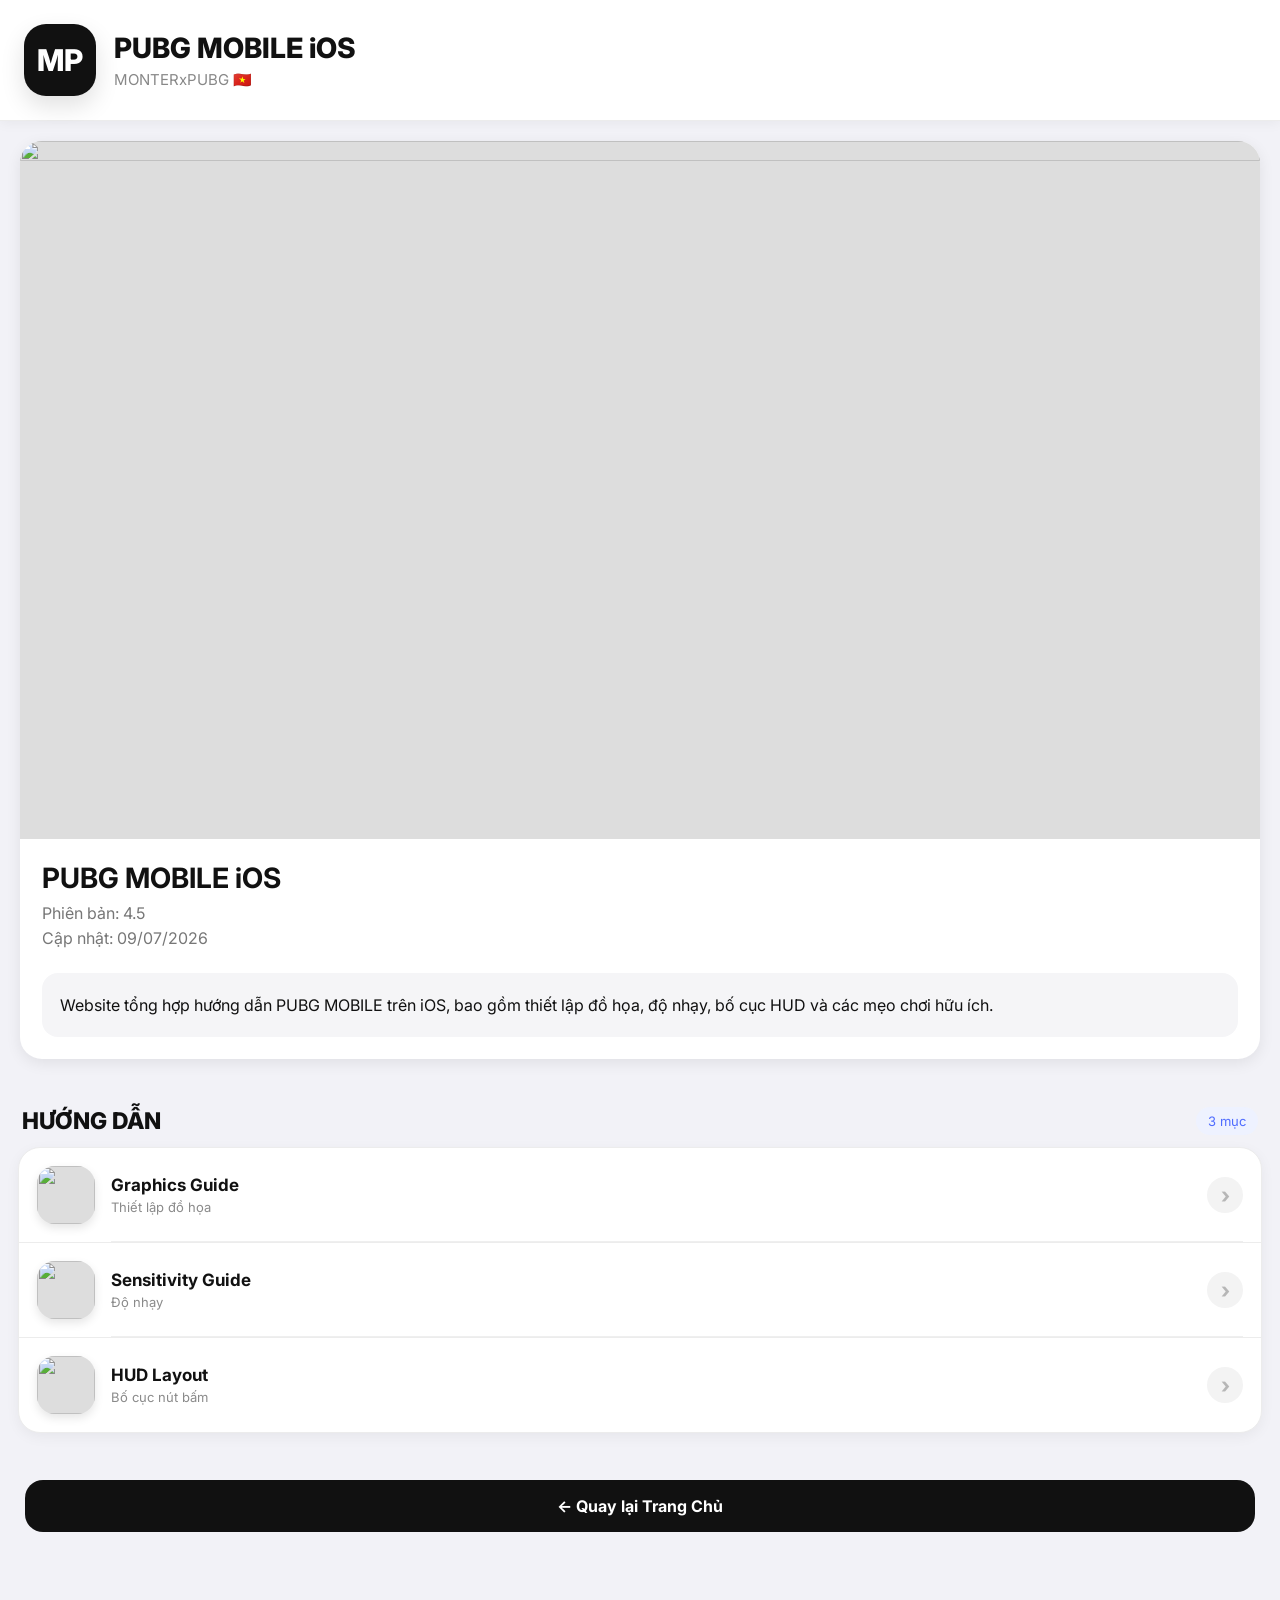
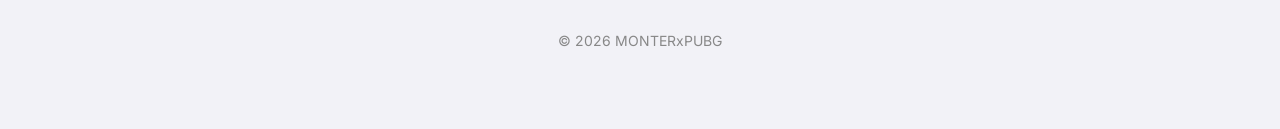
==== pages/pubg.html @ d8c606f1 "Create pubg.html" ====
<!DOCTYPE html>
<html lang="vi">

<head>

<meta charset="UTF-8">

<meta name="viewport" content="width=device-width, initial-scale=1.0">

<title>PUBG MOBILE iOS | MONTERxPUBG</title>

<link rel="stylesheet" href="../style.css">

<link href="https://fonts.googleapis.com/css2?family=Inter:wght@400;500;600;700;800&display=swap" rel="stylesheet">

</head>

<body>

<header>

<div class="logo">

MP

</div>

<div>

<h1>PUBG MOBILE iOS</h1>

<p>MONTERxPUBG 🇻🇳</p>

</div>

</header>

<section style="padding:20px;">

<div style="
background:#fff;
border-radius:22px;
overflow:hidden;
box-shadow:0 4px 15px rgba(0,0,0,.08);
">

<img
src="../assets/pubg.png"
style="
width:100%;
display:block;
aspect-ratio:16/9;
object-fit:cover;
background:#ddd;
">

<div style="padding:22px;">

<h2 style="font-size:28px;">

PUBG MOBILE iOS

</h2>

<p style="
margin-top:8px;
color:#777;
">

Phiên bản: 4.5

</p>

<p style="
margin-top:5px;
color:#777;
">

Cập nhật: 09/07/2026

</p>

<div style="
margin-top:25px;
padding:18px;
background:#f5f5f7;
border-radius:16px;
line-height:1.8;
">

Website tổng hợp hướng dẫn PUBG MOBILE trên iOS, bao gồm thiết lập đồ họa, độ nhạy, bố cục HUD và các mẹo chơi hữu ích.

</div>

</div>

</div>

</section>

<section>

<div class="section-title">

<span>

HƯỚNG DẪN

</span>

<small>

3 mục

</small>

</div>

<div class="list">

<div class="item">

<img src="../assets/pubg.png">

<div class="item-text">

<h3>

Graphics Guide

</h3>

<p>

Thiết lập đồ họa

</p>

</div>

<div class="arrow">

›

</div>

</div>

<div class="item">

<img src="../assets/pubg.png">

<div class="item-text">

<h3>

Sensitivity Guide

</h3>

<p>

Độ nhạy

</p>

</div>

<div class="arrow">

›

</div>

</div>

<div class="item">

<img src="../assets/pubg.png">

<div class="item-text">

<h3>

HUD Layout

</h3>

<p>

Bố cục nút bấm

</p>

</div>

<div class="arrow">

›

</div>

</div>

</div>

</section>

<div style="padding:25px;">

<a
href="../index.html"
style="
display:block;
text-align:center;
padding:16px;
background:#111;
color:#fff;
text-decoration:none;
border-radius:18px;
font-weight:700;
">

← Quay lại Trang Chủ

</a>

</div>

<footer>

© 2026 MONTERxPUBG

</footer>

<script src="../script.js"></script>

</body>

</html>
---- style.css ----
/* ===========================
   MONTERxPUBG V2
=========================== */

*{
    margin:0;
    padding:0;
    box-sizing:border-box;
    font-family:'Inter',sans-serif;
}

body{
    background:#f2f2f7;
    color:#111;
    -webkit-font-smoothing:antialiased;
}

/* HEADER */

header{
    display:flex;
    align-items:center;
    gap:18px;
    padding:24px;
    background:#fff;
    position:sticky;
    top:0;
    z-index:100;
    border-bottom:1px solid #ececec;
}

.logo{
    width:72px;
    height:72px;
    border-radius:22px;
    background:#111;
    color:#fff;
    display:flex;
    justify-content:center;
    align-items:center;
    font-size:30px;
    font-weight:800;
    flex-shrink:0;
}

header h1{
    font-size:28px;
    font-weight:800;
}

header p{
    color:#888;
    margin-top:5px;
    font-size:15px;
}

/* SEARCH */

.search{
    padding:22px;
}

.search input{
    width:100%;
    height:54px;
    border:none;
    outline:none;
    border-radius:16px;
    background:#fff;
    padding:0 18px;
    font-size:16px;
    box-shadow:0 4px 12px rgba(0,0,0,.06);
}

/* SECTION */

section{
    margin-bottom:22px;
}

.section-title{
    display:flex;
    justify-content:space-between;
    align-items:center;
    padding:0 22px 12px;
}

.section-title span{
    font-size:20px;
    font-weight:700;
}

.section-title small{
    color:#777;
}

/* LIST */

.list{
    background:#fff;
    margin:0 18px;
    border-radius:22px;
    overflow:hidden;
    box-shadow:0 4px 14px rgba(0,0,0,.05);
}

/* ITEM */

.item{
    display:flex;
    align-items:center;
    padding:18px;
    border-bottom:1px solid #ececec;
    cursor:pointer;
    transition:.2s;
}

.item:last-child{
    border-bottom:none;
}

.item:hover{
    background:#fafafa;
}

.item img{
    width:58px;
    height:58px;
    border-radius:16px;
    object-fit:cover;
    margin-right:16px;
    background:#ddd;
}

.item-text{
    flex:1;
}

.item-text h3{
    font-size:18px;
    font-weight:600;
}

.item-text p{
    margin-top:4px;
    color:#888;
    font-size:14px;
}

.arrow{
    font-size:28px;
    color:#b6b6b6;
    font-weight:700;
}

/* FOOTER */

footer{
    padding:35px;
    text-align:center;
    color:#888;
    font-size:14px;
}
/* ===========================
   POPUP
=========================== */

.popup{
    position:fixed;
    inset:0;
    background:rgba(0,0,0,.45);
    backdrop-filter:blur(8px);
    display:flex;
    justify-content:center;
    align-items:center;
    padding:20px;
    z-index:9999;
}

.popup-box{
    width:100%;
    max-width:420px;
    background:#fff;
    border-radius:26px;
    padding:22px;
    animation:popupShow .25s ease;
}

.popup-header{
    display:flex;
    justify-content:space-between;
    align-items:center;
    margin-bottom:18px;
}

.popup-header h2{
    font-size:24px;
    font-weight:700;
}

.popup-header p{
    margin-top:5px;
    color:#777;
    font-size:14px;
}

.popup-header button{
    width:40px;
    height:40px;
    border:none;
    border-radius:12px;
    background:#f3f3f3;
    font-size:18px;
    cursor:pointer;
}

.popup-content{
    line-height:1.8;
    color:#555;
    font-size:15px;
}

.popup-social{
    margin:20px 0;
    display:flex;
    flex-direction:column;
    gap:12px;
}

.popup-social a{
    text-decoration:none;
    color:#0A84FF;
    font-weight:600;
}

.popup-footer{
    display:flex;
    gap:12px;
    justify-content:flex-end;
}

.hide-btn{

    background:#f3f3f3;
    color:#111;
    border:none;

    padding:12px 18px;

    border-radius:14px;

    font-weight:600;

    cursor:pointer;

}

.ok-btn{

    background:#111;

    color:#fff;

    border:none;

    padding:12px 22px;

    border-radius:14px;

    font-weight:600;

    cursor:pointer;

}

.hide-btn:hover{

    background:#e7e7e7;

}

.ok-btn:hover{

    opacity:.9;

}

@keyframes popupShow{

from{

opacity:0;

transform:scale(.92);

}

to{

opacity:1;

transform:scale(1);

}

}
/* ===========================
   APP STORE CARD
=========================== */

.item{

    position:relative;

    transition:.25s;

}

.item:active{

    transform:scale(.98);

    background:#f8f8f8;

}

.item img{

    border-radius:18px;

    box-shadow:0 4px 10px rgba(0,0,0,.10);

}

.item h3{

    font-size:17px;

    font-weight:700;

    color:#111;

}

.item p{

    font-size:13px;

    color:#8a8a8a;

}

.arrow{

    width:36px;

    height:36px;

    border-radius:50%;

    background:#f3f3f3;

    display:flex;

    align-items:center;

    justify-content:center;

    font-size:22px;

    transition:.25s;

}

.item:hover .arrow{

    background:#111;

    color:white;

}

/* CATEGORY */

.section-title{

    margin-top:28px;

}

.section-title span{

    font-size:23px;

    font-weight:800;

}

.section-title small{

    background:#eef2ff;

    color:#4f6cff;

    padding:6px 12px;

    border-radius:20px;

    font-size:13px;

}

/* LIST */

.list{

    border:1px solid #ececec;

}

/* ITEM DIVIDER */

.item::after{

    content:"";

    position:absolute;

    left:92px;

    right:18px;

    bottom:0;

    height:1px;

    background:#efefef;

}

.item:last-child::after{

    display:none;

}

/* HEADER EFFECT */

header{

    box-shadow:0 2px 12px rgba(0,0,0,.05);

}

/* SEARCH */

.search input:focus{

    box-shadow:

    0 0 0 3px rgba(10,132,255,.15),

    0 4px 18px rgba(0,0,0,.08);

}

/* FOOTER */

footer{

    margin-top:40px;

}
/* ======================================
   RESPONSIVE IPHONE
====================================== */

html{

scroll-behavior:smooth;

}

body{

overflow-x:hidden;

}

/* Hiệu ứng xuất hiện */

section{

animation:fadeUp .45s ease;

}

@keyframes fadeUp{

from{

opacity:0;

transform:translateY(20px);

}

to{

opacity:1;

transform:translateY(0);

}

}

/* Header */

header{

backdrop-filter:blur(18px);

-webkit-backdrop-filter:blur(18px);

}

/* Search */

.search{

position:sticky;

top:98px;

z-index:90;

background:#f2f2f7;

padding-top:15px;

padding-bottom:15px;

}

.search input{

transition:.25s;

}

.search input::placeholder{

color:#9a9a9a;

}

/* Card */

.item{

min-height:88px;

}

.item:hover{

background:#f7f7f7;

}

.item:active{

transform:scale(.98);

}

/* Logo */

.logo{

box-shadow:

0 10px 25px rgba(0,0,0,.12);

}

/* Popup */

.popup-box{

box-shadow:

0 20px 50px rgba(0,0,0,.25);

}

/* Scrollbar */

::-webkit-scrollbar{

width:0;

}

/* Footer */

footer{

padding-bottom:80px;

}

/* Mobile */

@media(max-width:768px){

header{

padding:18px;

}

.logo{

width:60px;

height:60px;

font-size:24px;

border-radius:18px;

}

header h1{

font-size:24px;

}

header p{

font-size:14px;

}

.section-title span{

font-size:18px;

}

.item img{

width:50px;

height:50px;

}

.item h3{

font-size:16px;

}

.item p{

font-size:13px;

}

.arrow{

width:32px;

height:32px;

font-size:18px;

}

.popup-box{

padding:20px;

border-radius:20px;

}

.popup-header h2{

font-size:20px;

}

.popup-links a{

font-size:16px;

}

.hide-btn,

.ok-btn{

padding:10px 16px;

font-size:14px;

}

}

/* iPhone Safe Area */

body{

padding-bottom:env(safe-area-inset-bottom);

}

footer{

padding-bottom:calc(80px + env(safe-area-inset-bottom));

}
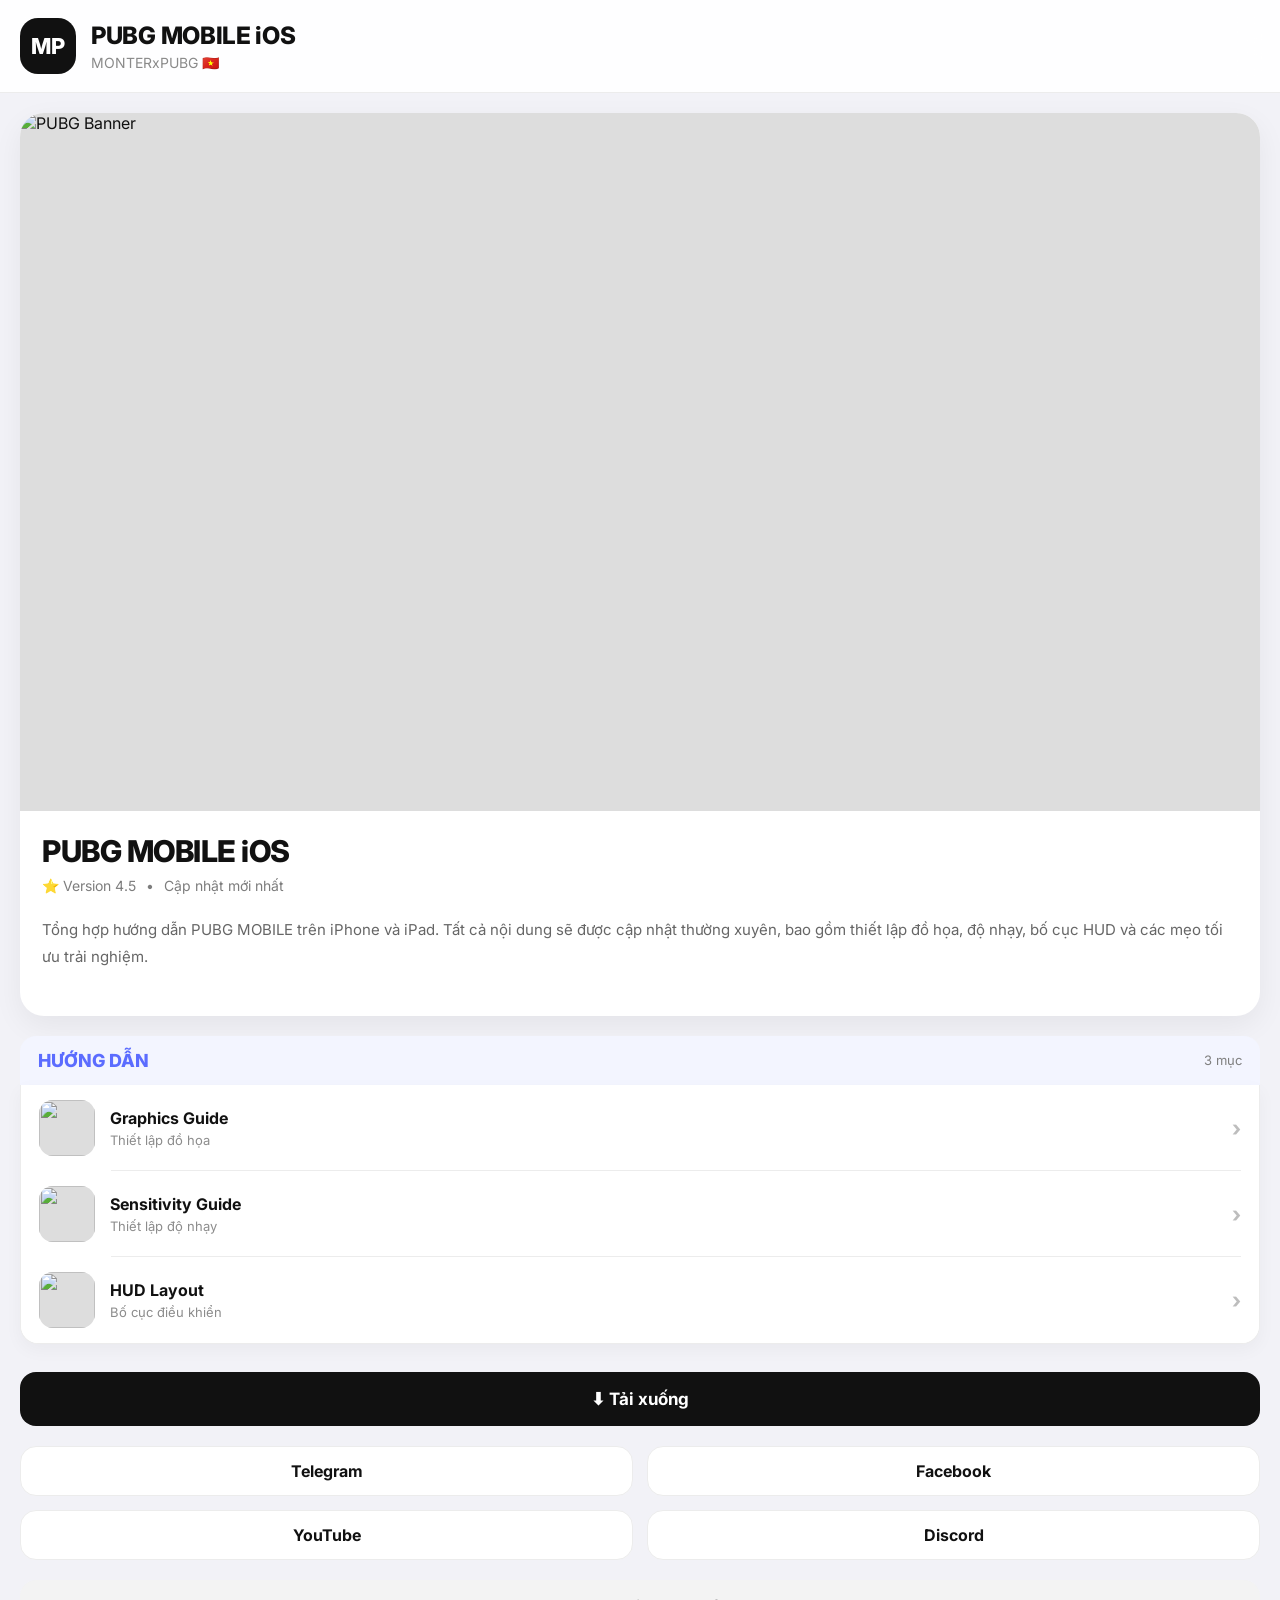
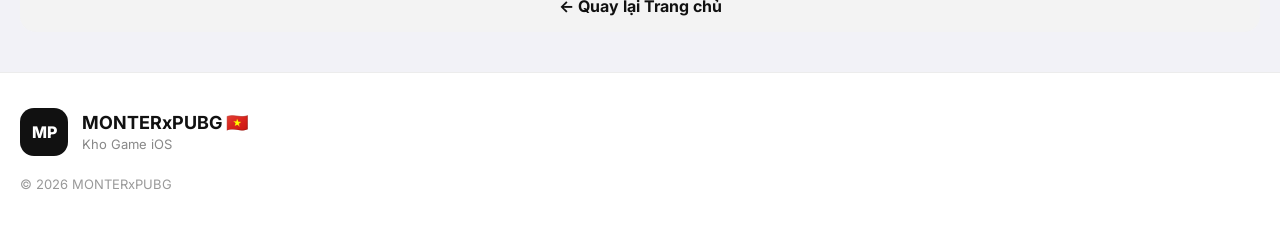
==== commit d7da41dd: "Update pubg.html" ====
--- a/pages/pubg.html
+++ b/pages/pubg.html
@@ -11,6 +11,10 @@
 
 <link rel="stylesheet" href="../style.css">
 
+<link rel="preconnect" href="https://fonts.googleapis.com">
+
+<link rel="preconnect" href="https://fonts.gstatic.com" crossorigin>
+
 <link href="https://fonts.googleapis.com/css2?family=Inter:wght@400;500;600;700;800&display=swap" rel="stylesheet">
 
 </head>
@@ -25,7 +29,7 @@
 
 </div>
 
-<div>
+<div class="header-info">
 
 <h1>PUBG MOBILE iOS</h1>
 
@@ -35,202 +39,180 @@
 
 </header>
 
-<section style="padding:20px;">
-
-<div style="
-background:#fff;
-border-radius:22px;
-overflow:hidden;
-box-shadow:0 4px 15px rgba(0,0,0,.08);
-">
-
-<img
-src="../assets/pubg.png"
-style="
-width:100%;
-display:block;
-aspect-ratio:16/9;
-object-fit:cover;
-background:#ddd;
-">
-
-<div style="padding:22px;">
-
-<h2 style="font-size:28px;">
+<!-- Banner -->
+
+<section class="page-banner">
+
+<img src="../assets/banner-pubg.jpg" alt="PUBG Banner">
+
+<div class="page-content">
+
+<h1 class="page-title">
 
 PUBG MOBILE iOS
 
-</h2>
-
-<p style="
-margin-top:8px;
-color:#777;
-">
-
-Phiên bản: 4.5
+</h1>
+
+<div class="page-version">
+
+<span>⭐ Version 4.5</span>
+
+<span>•</span>
+
+<span>Cập nhật mới nhất</span>
+
+</div>
+
+<p class="page-description">
+
+Tổng hợp hướng dẫn PUBG MOBILE trên iPhone và iPad. Tất cả nội dung sẽ được cập nhật thường xuyên, bao gồm thiết lập đồ họa, độ nhạy, bố cục HUD và các mẹo tối ưu trải nghiệm.
 
 </p>
 
-<p style="
-margin-top:5px;
-color:#777;
-">
-
-Cập nhật: 09/07/2026
+</div>
+
+</section>
+
+<!-- Danh sách -->
+
+<section class="category">
+
+<div class="category-title">
+
+<h2>HƯỚNG DẪN</h2>
+
+<span>3 mục</span>
+
+</div>
+
+<div class="card-list">
+
+<a href="pubg/graphics.html" class="card">
+
+<img src="../assets/pubg.png">
+
+<div class="card-text">
+
+<h3>Graphics Guide</h3>
+
+<p>Thiết lập đồ họa</p>
+
+</div>
+
+<div class="arrow">›</div>
+
+</a>
+
+<a href="pubg/sensitivity.html" class="card">
+
+<img src="../assets/pubg.png">
+
+<div class="card-text">
+
+<h3>Sensitivity Guide</h3>
+
+<p>Thiết lập độ nhạy</p>
+
+</div>
+
+<div class="arrow">›</div>
+
+</a>
+
+<a href="pubg/hud.html" class="card">
+
+<img src="../assets/pubg.png">
+
+<div class="card-text">
+
+<h3>HUD Layout</h3>
+
+<p>Bố cục điều khiển</p>
+
+</div>
+
+<div class="arrow">›</div>
+
+</a>
+
+</div>
+
+</section>
+
+<!-- Download -->
+
+<div class="download-box">
+
+<a href="#" class="download-btn">
+
+⬇ Tải xuống
+
+</a>
+
+</div>
+
+<!-- Social -->
+
+<div class="social-box">
+
+<a href="#" class="social-btn">
+
+Telegram
+
+</a>
+
+<a href="#" class="social-btn">
+
+Facebook
+
+</a>
+
+<a href="#" class="social-btn">
+
+YouTube
+
+</a>
+
+<a href="#" class="social-btn">
+
+Discord
+
+</a>
+
+</div>
+
+<a href="../index.html" class="back-home">
+
+← Quay lại Trang chủ
+
+</a>
+
+<footer>
+
+<div class="footer-logo">
+
+<div class="footer-icon">
+
+MP
+
+</div>
+
+<div class="footer-info">
+
+<h3>MONTERxPUBG 🇻🇳</h3>
+
+<p>Kho Game iOS</p>
+
+</div>
+
+</div>
+
+<p class="copyright">
+
+© 2026 MONTERxPUBG
 
 </p>
 
-<div style="
-margin-top:25px;
-padding:18px;
-background:#f5f5f7;
-border-radius:16px;
-line-height:1.8;
-">
-
-Website tổng hợp hướng dẫn PUBG MOBILE trên iOS, bao gồm thiết lập đồ họa, độ nhạy, bố cục HUD và các mẹo chơi hữu ích.
-
-</div>
-
-</div>
-
-</div>
-
-</section>
-
-<section>
-
-<div class="section-title">
-
-<span>
-
-HƯỚNG DẪN
-
-</span>
-
-<small>
-
-3 mục
-
-</small>
-
-</div>
-
-<div class="list">
-
-<div class="item">
-
-<img src="../assets/pubg.png">
-
-<div class="item-text">
-
-<h3>
-
-Graphics Guide
-
-</h3>
-
-<p>
-
-Thiết lập đồ họa
-
-</p>
-
-</div>
-
-<div class="arrow">
-
-›
-
-</div>
-
-</div>
-
-<div class="item">
-
-<img src="../assets/pubg.png">
-
-<div class="item-text">
-
-<h3>
-
-Sensitivity Guide
-
-</h3>
-
-<p>
-
-Độ nhạy
-
-</p>
-
-</div>
-
-<div class="arrow">
-
-›
-
-</div>
-
-</div>
-
-<div class="item">
-
-<img src="../assets/pubg.png">
-
-<div class="item-text">
-
-<h3>
-
-HUD Layout
-
-</h3>
-
-<p>
-
-Bố cục nút bấm
-
-</p>
-
-</div>
-
-<div class="arrow">
-
-›
-
-</div>
-
-</div>
-
-</div>
-
-</section>
-
-<div style="padding:25px;">
-
-<a
-href="../index.html"
-style="
-display:block;
-text-align:center;
-padding:16px;
-background:#111;
-color:#fff;
-text-decoration:none;
-border-radius:18px;
-font-weight:700;
-">
-
-← Quay lại Trang Chủ
-
-</a>
-
-</div>
-
-<footer>
-
-© 2026 MONTERxPUBG
-
 </footer>
 
 <script src="../script.js"></script>
--- a/style.css
+++ b/style.css
@@ -1,728 +1,841 @@
+/* ===================================
+   MONTERxPUBG V5
+=================================== */
+
+*{
+margin:0;
+padding:0;
+box-sizing:border-box;
+font-family:'Inter',sans-serif;
+}
+
+html{
+scroll-behavior:smooth;
+}
+
+body{
+
+background:#f2f2f7;
+
+color:#111;
+
+-webkit-font-smoothing:antialiased;
+
+}
+
 /* ===========================
-   MONTERxPUBG V2
+HEADER
 =========================== */
 
-*{
-    margin:0;
-    padding:0;
-    box-sizing:border-box;
-    font-family:'Inter',sans-serif;
-}
-
-body{
-    background:#f2f2f7;
-    color:#111;
-    -webkit-font-smoothing:antialiased;
-}
-
-/* HEADER */
-
 header{
-    display:flex;
-    align-items:center;
-    gap:18px;
-    padding:24px;
-    background:#fff;
-    position:sticky;
-    top:0;
-    z-index:100;
-    border-bottom:1px solid #ececec;
+
+position:sticky;
+
+top:0;
+
+z-index:1000;
+
+display:flex;
+
+align-items:center;
+
+gap:15px;
+
+padding:18px 20px;
+
+background:rgba(255,255,255,.92);
+
+backdrop-filter:blur(20px);
+
+-webkit-backdrop-filter:blur(20px);
+
+border-bottom:1px solid #ececec;
+
 }
 
 .logo{
-    width:72px;
-    height:72px;
-    border-radius:22px;
-    background:#111;
-    color:#fff;
-    display:flex;
-    justify-content:center;
-    align-items:center;
-    font-size:30px;
-    font-weight:800;
-    flex-shrink:0;
-}
-
-header h1{
-    font-size:28px;
-    font-weight:800;
-}
-
-header p{
-    color:#888;
-    margin-top:5px;
-    font-size:15px;
-}
-
-/* SEARCH */
+
+width:56px;
+
+height:56px;
+
+background:#111;
+
+color:#fff;
+
+display:flex;
+
+justify-content:center;
+
+align-items:center;
+
+border-radius:18px;
+
+font-size:22px;
+
+font-weight:800;
+
+flex-shrink:0;
+
+}
+
+.header-info h1{
+
+font-size:24px;
+
+font-weight:800;
+
+letter-spacing:-.3px;
+
+}
+
+.header-info p{
+
+margin-top:4px;
+
+font-size:14px;
+
+color:#8a8a8a;
+
+}
+
+/* ===========================
+SEARCH
+=========================== */
 
 .search{
-    padding:22px;
+
+padding:18px 20px;
+
 }
 
 .search input{
-    width:100%;
-    height:54px;
-    border:none;
-    outline:none;
-    border-radius:16px;
-    background:#fff;
-    padding:0 18px;
-    font-size:16px;
-    box-shadow:0 4px 12px rgba(0,0,0,.06);
-}
-
-/* SECTION */
-
-section{
-    margin-bottom:22px;
-}
-
-.section-title{
-    display:flex;
-    justify-content:space-between;
-    align-items:center;
-    padding:0 22px 12px;
-}
-
-.section-title span{
-    font-size:20px;
-    font-weight:700;
-}
-
-.section-title small{
-    color:#777;
-}
-
-/* LIST */
-
-.list{
-    background:#fff;
-    margin:0 18px;
-    border-radius:22px;
-    overflow:hidden;
-    box-shadow:0 4px 14px rgba(0,0,0,.05);
-}
-
-/* ITEM */
-
-.item{
-    display:flex;
-    align-items:center;
-    padding:18px;
-    border-bottom:1px solid #ececec;
-    cursor:pointer;
-    transition:.2s;
-}
-
-.item:last-child{
-    border-bottom:none;
-}
-
-.item:hover{
-    background:#fafafa;
-}
-
-.item img{
-    width:58px;
-    height:58px;
-    border-radius:16px;
-    object-fit:cover;
-    margin-right:16px;
-    background:#ddd;
-}
-
-.item-text{
-    flex:1;
-}
-
-.item-text h3{
-    font-size:18px;
-    font-weight:600;
-}
-
-.item-text p{
-    margin-top:4px;
-    color:#888;
-    font-size:14px;
+
+width:100%;
+
+height:48px;
+
+border:none;
+
+outline:none;
+
+background:#fff;
+
+border-radius:15px;
+
+padding:0 16px;
+
+font-size:16px;
+
+box-shadow:0 2px 10px rgba(0,0,0,.05);
+
+}
+
+.search input::placeholder{
+
+color:#999;
+
+}
+
+/* ===========================
+CATEGORY
+=========================== */
+
+.category{
+
+margin-bottom:28px;
+
+}
+
+.category-title{
+
+display:flex;
+
+justify-content:space-between;
+
+align-items:center;
+
+margin:0 20px;
+
+padding:14px 18px;
+
+background:#F3F5FF;
+
+border-radius:16px 16px 0 0;
+
+}
+
+.category-title h2{
+
+font-size:18px;
+
+font-weight:800;
+
+color:#5B6CFF;
+
+}
+
+.category-title span{
+
+font-size:13px;
+
+color:#7f7f7f;
+
+}
+/* ===========================
+CARD LIST
+=========================== */
+
+.card-list{
+
+margin:0 20px;
+
+background:#fff;
+
+border:1px solid #ececec;
+
+border-top:none;
+
+border-radius:0 0 18px 18px;
+
+overflow:hidden;
+
+box-shadow:0 6px 18px rgba(0,0,0,.04);
+
+}
+
+.card{
+
+position:relative;
+
+display:flex;
+
+align-items:center;
+
+gap:15px;
+
+padding:15px 18px;
+
+min-height:78px;
+
+text-decoration:none;
+
+color:#111;
+
+background:#fff;
+
+transition:.25s;
+
+}
+
+.card:hover{
+
+background:#fafafa;
+
+}
+
+.card:active{
+
+transform:scale(.985);
+
+}
+
+.card img{
+
+width:56px;
+
+height:56px;
+
+border-radius:14px;
+
+background:#ddd;
+
+object-fit:cover;
+
+flex-shrink:0;
+
+}
+
+.card-text{
+
+flex:1;
+
+min-width:0;
+
+}
+
+.card-text h3{
+
+font-size:16px;
+
+font-weight:700;
+
+margin-bottom:4px;
+
+white-space:nowrap;
+
+overflow:hidden;
+
+text-overflow:ellipsis;
+
+}
+
+.card-text p{
+
+font-size:13px;
+
+color:#8c8c8c;
+
 }
 
 .arrow{
-    font-size:28px;
-    color:#b6b6b6;
-    font-weight:700;
-}
-
-/* FOOTER */
+
+font-size:22px;
+
+color:#bdbdbd;
+
+font-weight:700;
+
+transition:.25s;
+
+}
+
+.card:hover .arrow{
+
+transform:translateX(5px);
+
+color:#666;
+
+}
+
+.card::after{
+
+content:"";
+
+position:absolute;
+
+left:90px;
+
+right:18px;
+
+bottom:0;
+
+height:1px;
+
+background:#ececec;
+
+}
+
+.card:last-child::after{
+
+display:none;
+
+}
+/* ===========================
+POPUP
+=========================== */
+
+.popup{
+
+position:fixed;
+
+inset:0;
+
+display:flex;
+
+justify-content:center;
+
+align-items:center;
+
+background:rgba(0,0,0,.40);
+
+backdrop-filter:blur(8px);
+
+-webkit-backdrop-filter:blur(8px);
+
+padding:20px;
+
+z-index:9999;
+
+}
+
+.popup-box{
+
+width:100%;
+
+max-width:420px;
+
+background:#fff;
+
+border-radius:24px;
+
+padding:24px;
+
+box-shadow:0 25px 60px rgba(0,0,0,.20);
+
+animation:popupShow .25s ease;
+
+}
+
+.popup-title{
+
+display:flex;
+
+justify-content:space-between;
+
+align-items:center;
+
+margin-bottom:18px;
+
+}
+
+.popup-title h2{
+
+font-size:22px;
+
+font-weight:800;
+
+}
+
+.popup-title button{
+
+width:38px;
+
+height:38px;
+
+border:none;
+
+background:#f4f4f4;
+
+border-radius:12px;
+
+font-size:18px;
+
+cursor:pointer;
+
+}
+
+.popup-subtitle{
+
+margin-bottom:12px;
+
+font-weight:600;
+
+}
+
+.popup-buttons{
+
+display:flex;
+
+justify-content:flex-end;
+
+gap:12px;
+
+margin-top:22px;
+
+}
+
+.popup-buttons button{
+
+padding:12px 18px;
+
+border:none;
+
+border-radius:12px;
+
+cursor:pointer;
+
+font-weight:600;
+
+}
+
+#hidePopup{
+
+background:#f3f3f3;
+
+}
+
+#okPopup{
+
+background:#111;
+
+color:#fff;
+
+}
+
+@keyframes popupShow{
+
+from{
+
+opacity:0;
+
+transform:scale(.92);
+
+}
+
+to{
+
+opacity:1;
+
+transform:scale(1);
+
+}
+
+}
+
+/* ===========================
+FOOTER
+=========================== */
 
 footer{
-    padding:35px;
-    text-align:center;
-    color:#888;
-    font-size:14px;
-}
+
+margin-top:40px;
+
+background:#fff;
+
+border-top:1px solid #ececec;
+
+padding:35px 20px;
+
+}
+
+.footer-logo{
+
+display:flex;
+
+align-items:center;
+
+gap:14px;
+
+margin-bottom:20px;
+
+}
+
+.footer-icon{
+
+width:48px;
+
+height:48px;
+
+background:#111;
+
+color:#fff;
+
+display:flex;
+
+justify-content:center;
+
+align-items:center;
+
+border-radius:14px;
+
+font-weight:800;
+
+}
+
+.footer-info h3{
+
+font-size:18px;
+
+}
+
+.footer-info p{
+
+margin-top:3px;
+
+font-size:13px;
+
+color:#888;
+
+}
+
+.footer-menu{
+
+display:flex;
+
+gap:18px;
+
+flex-wrap:wrap;
+
+margin-bottom:18px;
+
+}
+
+.footer-menu a{
+
+text-decoration:none;
+
+color:#0A84FF;
+
+font-weight:600;
+
+}
+
+.copyright{
+
+font-size:13px;
+
+color:#999;
+
+}
+
 /* ===========================
-   POPUP
+RESPONSIVE
 =========================== */
 
-.popup{
-    position:fixed;
-    inset:0;
-    background:rgba(0,0,0,.45);
-    backdrop-filter:blur(8px);
-    display:flex;
-    justify-content:center;
-    align-items:center;
-    padding:20px;
-    z-index:9999;
-}
-
-.popup-box{
-    width:100%;
-    max-width:420px;
-    background:#fff;
-    border-radius:26px;
-    padding:22px;
-    animation:popupShow .25s ease;
-}
-
-.popup-header{
-    display:flex;
-    justify-content:space-between;
-    align-items:center;
-    margin-bottom:18px;
-}
-
-.popup-header h2{
-    font-size:24px;
-    font-weight:700;
-}
-
-.popup-header p{
-    margin-top:5px;
-    color:#777;
-    font-size:14px;
-}
-
-.popup-header button{
-    width:40px;
-    height:40px;
-    border:none;
-    border-radius:12px;
-    background:#f3f3f3;
-    font-size:18px;
-    cursor:pointer;
-}
-
-.popup-content{
-    line-height:1.8;
-    color:#555;
-    font-size:15px;
-}
-
-.popup-social{
-    margin:20px 0;
-    display:flex;
-    flex-direction:column;
-    gap:12px;
-}
-
-.popup-social a{
-    text-decoration:none;
-    color:#0A84FF;
-    font-weight:600;
-}
-
-.popup-footer{
-    display:flex;
-    gap:12px;
-    justify-content:flex-end;
-}
-
-.hide-btn{
-
-    background:#f3f3f3;
-    color:#111;
-    border:none;
-
-    padding:12px 18px;
-
-    border-radius:14px;
-
-    font-weight:600;
-
-    cursor:pointer;
-
-}
-
-.ok-btn{
-
-    background:#111;
-
-    color:#fff;
-
-    border:none;
-
-    padding:12px 22px;
-
-    border-radius:14px;
-
-    font-weight:600;
-
-    cursor:pointer;
-
-}
-
-.hide-btn:hover{
-
-    background:#e7e7e7;
-
-}
-
-.ok-btn:hover{
-
-    opacity:.9;
-
-}
-
-@keyframes popupShow{
-
-from{
-
-opacity:0;
-
-transform:scale(.92);
-
-}
-
-to{
-
-opacity:1;
-
-transform:scale(1);
-
-}
-
-}
-/* ===========================
-   APP STORE CARD
-=========================== */
-
-.item{
-
-    position:relative;
-
-    transition:.25s;
-
-}
-
-.item:active{
-
-    transform:scale(.98);
-
-    background:#f8f8f8;
-
-}
-
-.item img{
-
-    border-radius:18px;
-
-    box-shadow:0 4px 10px rgba(0,0,0,.10);
-
-}
-
-.item h3{
-
-    font-size:17px;
-
-    font-weight:700;
-
-    color:#111;
-
-}
-
-.item p{
-
-    font-size:13px;
-
-    color:#8a8a8a;
-
-}
-
-.arrow{
-
-    width:36px;
-
-    height:36px;
-
-    border-radius:50%;
-
-    background:#f3f3f3;
-
-    display:flex;
-
-    align-items:center;
-
-    justify-content:center;
-
-    font-size:22px;
-
-    transition:.25s;
-
-}
-
-.item:hover .arrow{
-
-    background:#111;
-
-    color:white;
-
-}
-
-/* CATEGORY */
-
-.section-title{
-
-    margin-top:28px;
-
-}
-
-.section-title span{
-
-    font-size:23px;
-
-    font-weight:800;
-
-}
-
-.section-title small{
-
-    background:#eef2ff;
-
-    color:#4f6cff;
-
-    padding:6px 12px;
-
-    border-radius:20px;
-
-    font-size:13px;
-
-}
-
-/* LIST */
-
-.list{
-
-    border:1px solid #ececec;
-
-}
-
-/* ITEM DIVIDER */
-
-.item::after{
-
-    content:"";
-
-    position:absolute;
-
-    left:92px;
-
-    right:18px;
-
-    bottom:0;
-
-    height:1px;
-
-    background:#efefef;
-
-}
-
-.item:last-child::after{
-
-    display:none;
-
-}
-
-/* HEADER EFFECT */
+@media(max-width:430px){
 
 header{
 
-    box-shadow:0 2px 12px rgba(0,0,0,.05);
-
-}
-
-/* SEARCH */
-
-.search input:focus{
-
-    box-shadow:
-
-    0 0 0 3px rgba(10,132,255,.15),
-
-    0 4px 18px rgba(0,0,0,.08);
-
-}
-
-/* FOOTER */
+padding:16px;
+
+}
+
+.logo{
+
+width:50px;
+
+height:50px;
+
+font-size:20px;
+
+}
+
+.header-info h1{
+
+font-size:21px;
+
+}
+
+.header-info p{
+
+font-size:13px;
+
+}
+
+.search{
+
+padding:16px;
+
+}
+
+.category-title{
+
+margin:0 16px;
+
+}
+
+.card-list{
+
+margin:0 16px;
+
+}
+
+.card{
+
+padding:14px;
+
+}
 
 footer{
 
-    margin-top:40px;
-
-}
-/* ======================================
-   RESPONSIVE IPHONE
-====================================== */
-
-html{
-
-scroll-behavior:smooth;
-
-}
-
-body{
-
-overflow-x:hidden;
-
-}
-
-/* Hiệu ứng xuất hiện */
-
-section{
-
-animation:fadeUp .45s ease;
-
-}
-
-@keyframes fadeUp{
-
-from{
-
-opacity:0;
-
-transform:translateY(20px);
-
-}
-
-to{
-
-opacity:1;
-
-transform:translateY(0);
-
-}
-
-}
-
-/* Header */
-
-header{
-
-backdrop-filter:blur(18px);
-
--webkit-backdrop-filter:blur(18px);
-
-}
-
-/* Search */
-
-.search{
-
-position:sticky;
-
-top:98px;
-
-z-index:90;
-
-background:#f2f2f7;
-
-padding-top:15px;
-
-padding-bottom:15px;
-
-}
-
-.search input{
+padding:30px 16px;
+
+}
+
+}
+/*==================================
+PAGE BANNER
+==================================*/
+
+.page-banner{
+
+margin:20px;
+
+background:#fff;
+
+border-radius:24px;
+
+overflow:hidden;
+
+box-shadow:0 10px 30px rgba(0,0,0,.06);
+
+}
+
+.page-banner img{
+
+width:100%;
+
+aspect-ratio:16/9;
+
+object-fit:cover;
+
+display:block;
+
+background:#ddd;
+
+}
+
+.page-content{
+
+padding:22px;
+
+}
+
+.page-title{
+
+font-size:30px;
+
+font-weight:800;
+
+margin-bottom:8px;
+
+letter-spacing:-.5px;
+
+}
+
+.page-version{
+
+display:flex;
+
+gap:10px;
+
+align-items:center;
+
+margin-bottom:22px;
+
+color:#7d7d7d;
+
+font-size:14px;
+
+}
+
+.page-description{
+
+font-size:15px;
+
+line-height:1.8;
+
+color:#666;
+
+margin-bottom:24px;
+
+}
+
+.download-box{
+
+margin:20px;
+
+display:flex;
+
+flex-direction:column;
+
+gap:14px;
+
+}
+
+.download-btn{
+
+display:flex;
+
+justify-content:center;
+
+align-items:center;
+
+height:54px;
+
+border-radius:16px;
+
+background:#111;
+
+color:white;
+
+text-decoration:none;
+
+font-weight:700;
+
+font-size:17px;
 
 transition:.25s;
 
 }
 
-.search input::placeholder{
-
-color:#9a9a9a;
-
-}
-
-/* Card */
-
-.item{
-
-min-height:88px;
-
-}
-
-.item:hover{
-
-background:#f7f7f7;
-
-}
-
-.item:active{
-
-transform:scale(.98);
-
-}
-
-/* Logo */
-
-.logo{
-
-box-shadow:
-
-0 10px 25px rgba(0,0,0,.12);
-
-}
-
-/* Popup */
-
-.popup-box{
-
-box-shadow:
-
-0 20px 50px rgba(0,0,0,.25);
-
-}
-
-/* Scrollbar */
-
-::-webkit-scrollbar{
-
-width:0;
-
-}
-
-/* Footer */
-
-footer{
-
-padding-bottom:80px;
-
-}
-
-/* Mobile */
-
-@media(max-width:768px){
-
-header{
-
-padding:18px;
-
-}
-
-.logo{
-
-width:60px;
-
-height:60px;
-
-font-size:24px;
-
-border-radius:18px;
-
-}
-
-header h1{
-
-font-size:24px;
-
-}
-
-header p{
-
-font-size:14px;
-
-}
-
-.section-title span{
-
-font-size:18px;
-
-}
-
-.item img{
-
-width:50px;
+.download-btn:hover{
+
+opacity:.9;
+
+}
+
+.social-box{
+
+margin:20px;
+
+display:grid;
+
+grid-template-columns:1fr 1fr;
+
+gap:14px;
+
+}
+
+.social-btn{
 
 height:50px;
 
-}
-
-.item h3{
-
-font-size:16px;
-
-}
-
-.item p{
-
-font-size:13px;
-
-}
-
-.arrow{
-
-width:32px;
-
-height:32px;
-
-font-size:18px;
-
-}
-
-.popup-box{
-
-padding:20px;
-
-border-radius:20px;
-
-}
-
-.popup-header h2{
-
-font-size:20px;
-
-}
-
-.popup-links a{
-
-font-size:16px;
-
-}
-
-.hide-btn,
-
-.ok-btn{
-
-padding:10px 16px;
-
-font-size:14px;
-
-}
-
-}
-
-/* iPhone Safe Area */
-
-body{
-
-padding-bottom:env(safe-area-inset-bottom);
-
-}
-
-footer{
-
-padding-bottom:calc(80px + env(safe-area-inset-bottom));
-
-}
+display:flex;
+
+justify-content:center;
+
+align-items:center;
+
+background:white;
+
+border-radius:16px;
+
+text-decoration:none;
+
+color:#111;
+
+font-weight:700;
+
+border:1px solid #ececec;
+
+transition:.25s;
+
+}
+
+.social-btn:hover{
+
+background:#fafafa;
+
+}
+
+.back-home{
+
+margin:20px;
+
+display:block;
+
+text-align:center;
+
+padding:16px;
+
+background:#f3f3f3;
+
+border-radius:16px;
+
+text-decoration:none;
+
+font-weight:700;
+
+color:#111;
+
+transition:.25s;
+
+}
+
+.back-home:hover{
+
+background:#e8e8e8;
+
+}
